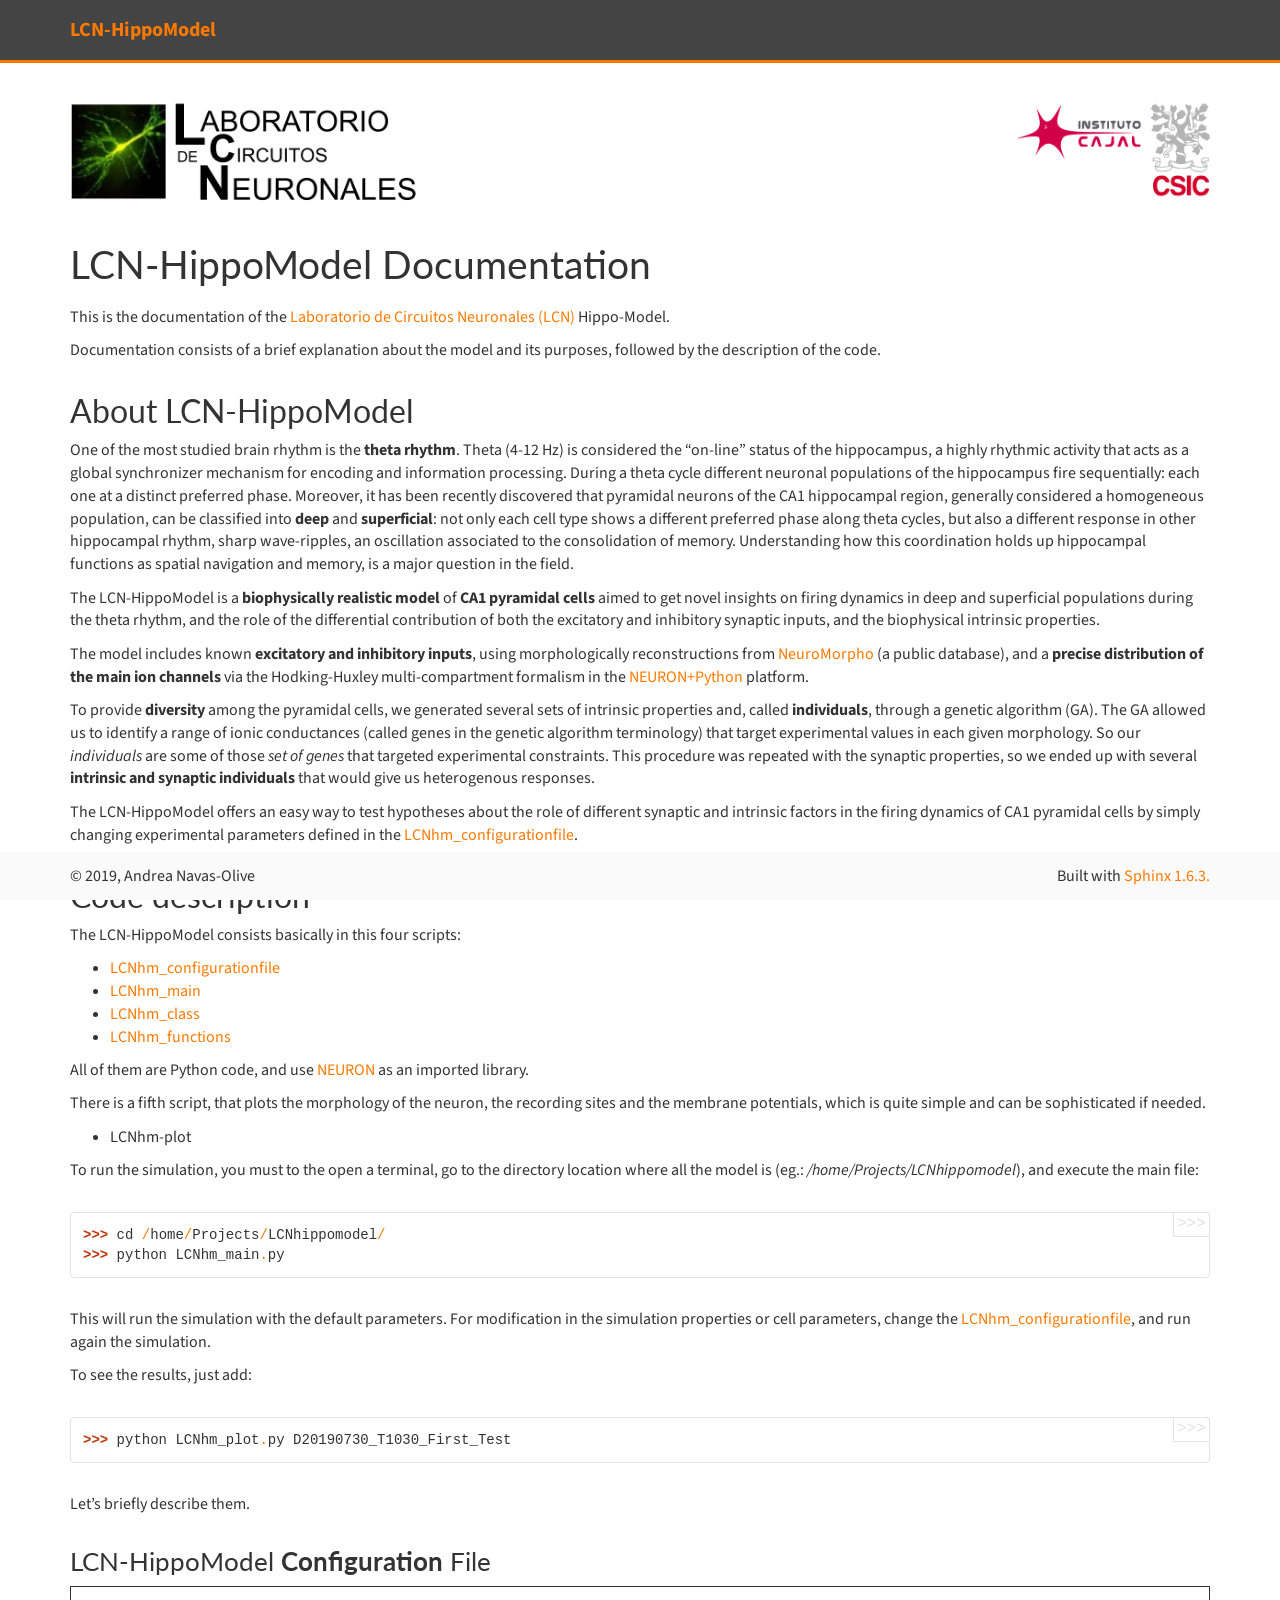
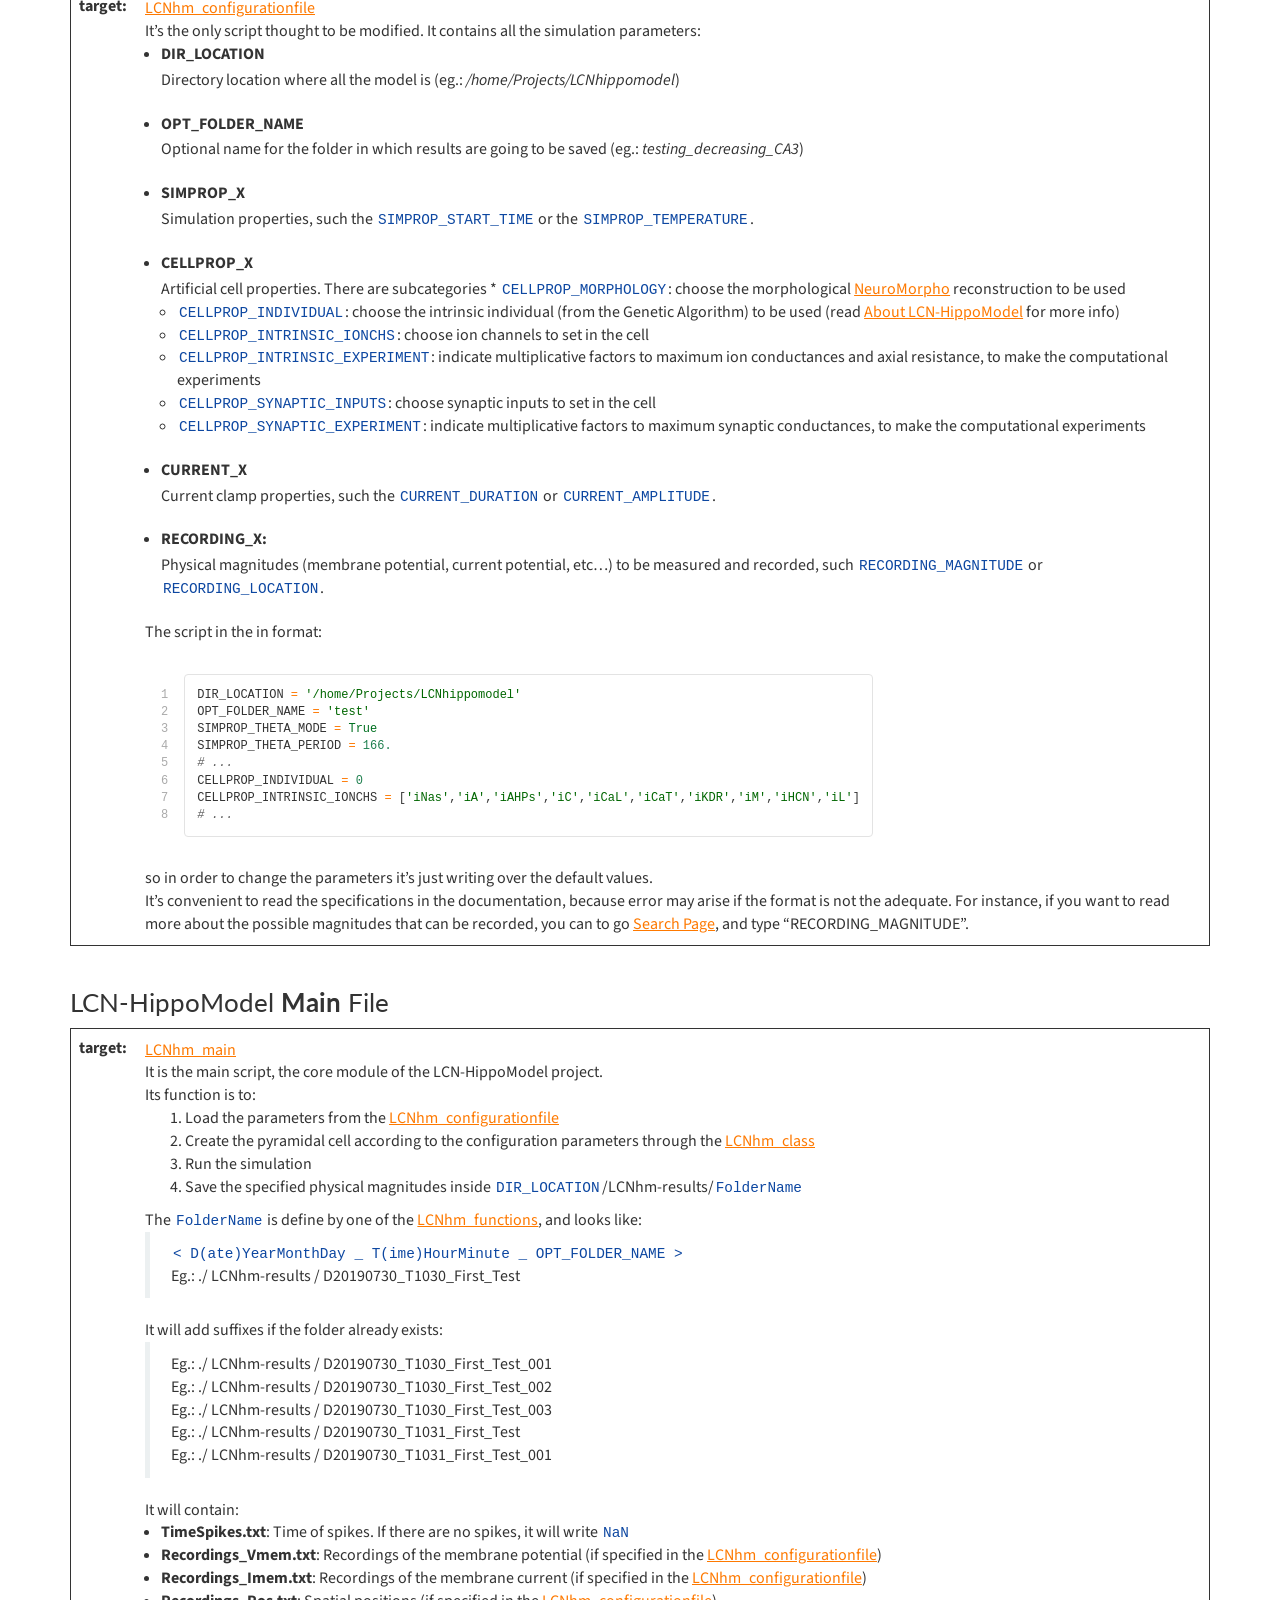
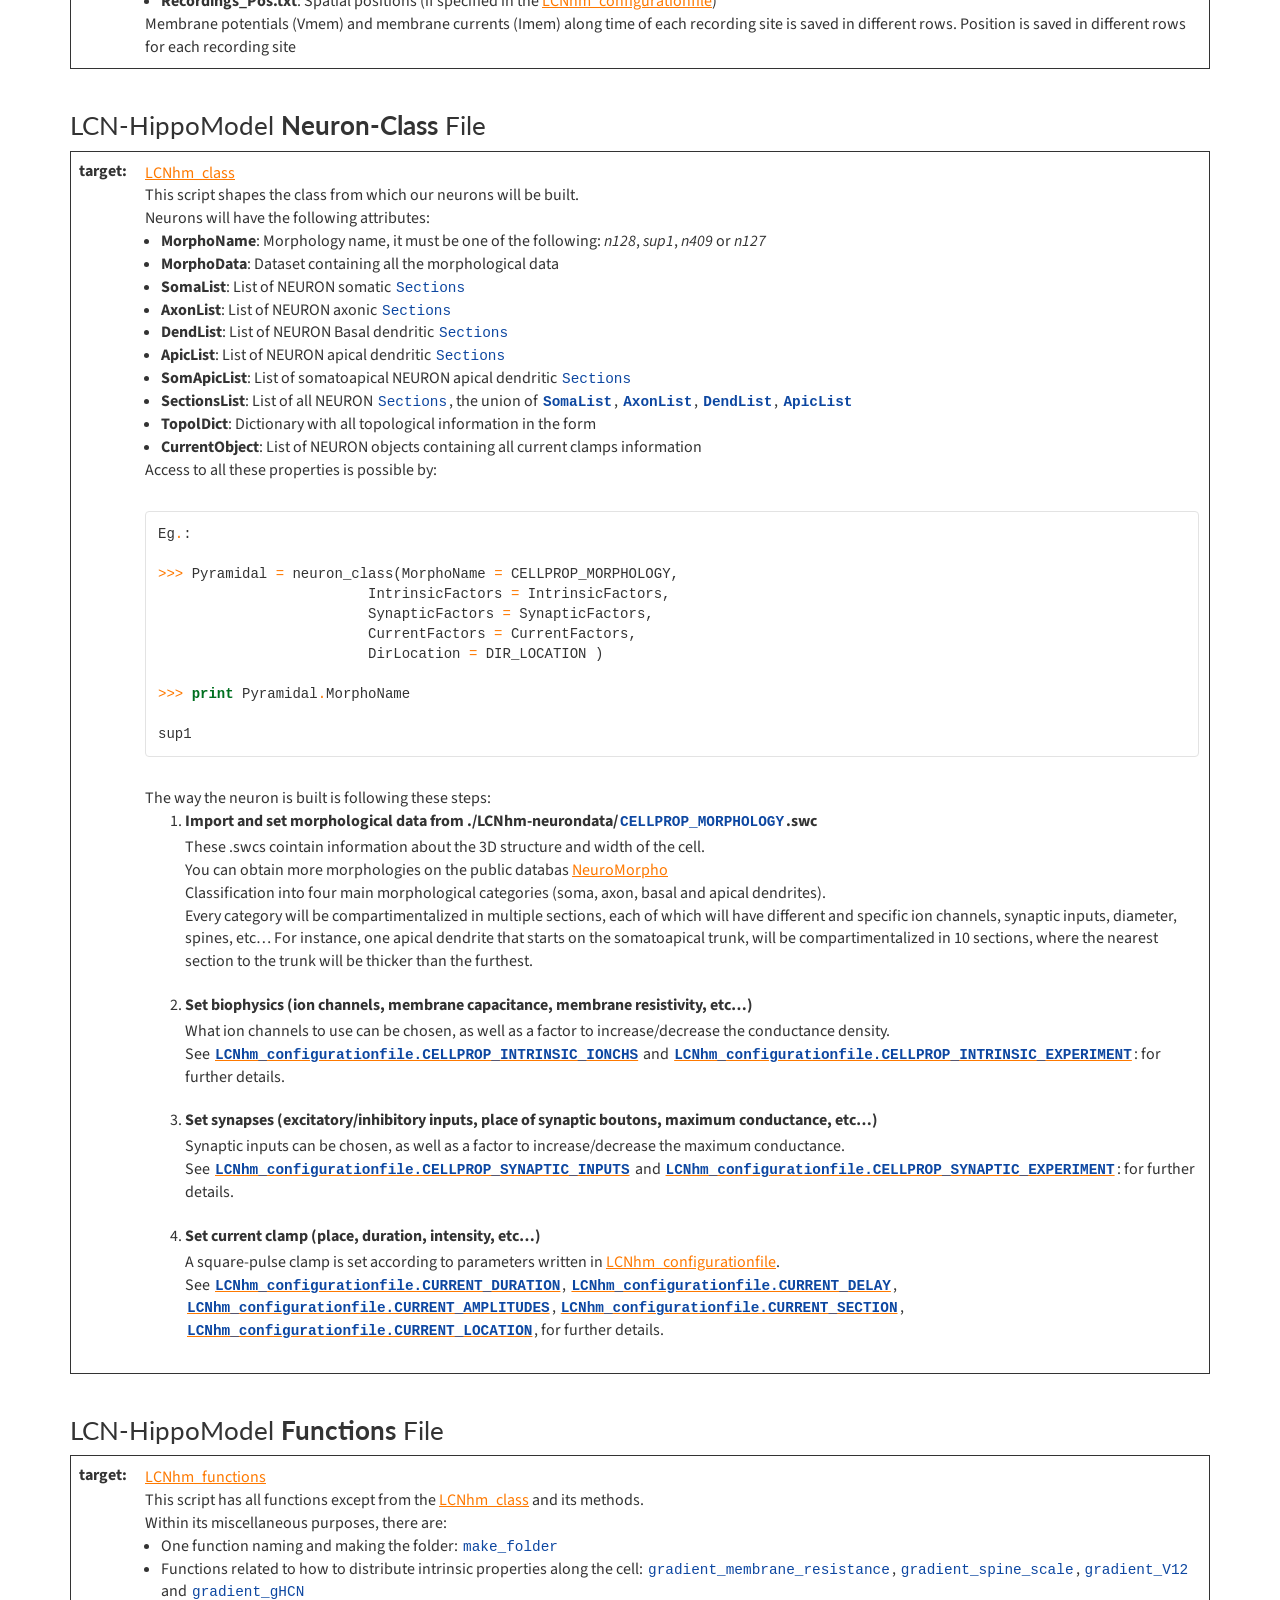
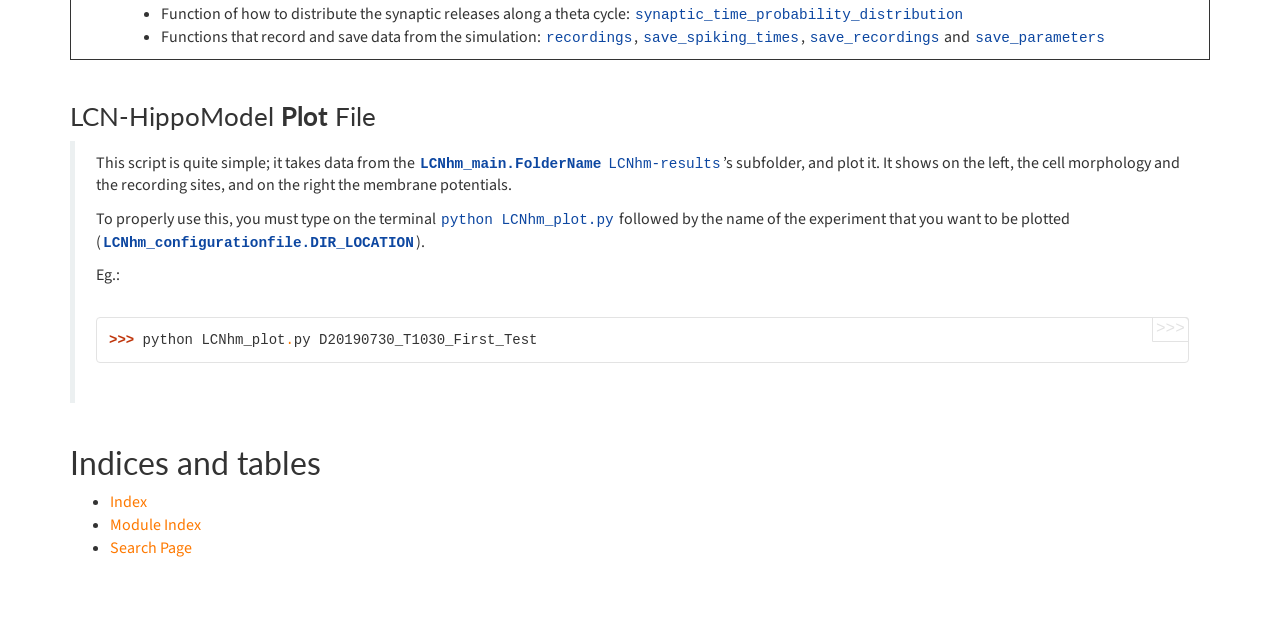
==== sphinx-docs/_build/html/index.html @ b8b7d8c1 "Loading project" ====
<!DOCTYPE html>

<html xmlns="http://www.w3.org/1999/xhtml">
  <head>
    <meta http-equiv="Content-Type" content="text/html; charset=utf-8" />
    <title>LCN-HippoModel Documentation &#8212; LCN-HippoModel 0 documentation</title>
    <link rel="stylesheet" href="_static/bootstrap-sphinx.css" type="text/css" />
    <link rel="stylesheet" href="_static/pygments.css" type="text/css" />
    <link rel="stylesheet" href="_static/sunpy_style.css" type="text/css" />

    <script type="text/javascript">
      var DOCUMENTATION_OPTIONS = {
        URL_ROOT:    './',
        VERSION:     '0',
        COLLAPSE_INDEX: false,
        FILE_SUFFIX: '.html',
        HAS_SOURCE:  true,
        SOURCELINK_SUFFIX: '.txt'
      };
    </script>
    <script type="text/javascript" src="_static/jquery.js"></script>
    <script type="text/javascript" src="_static/underscore.js"></script>
    <script type="text/javascript" src="_static/doctools.js"></script>
<script type="text/javascript" src="_static/copybutton.js"></script>
<script type="text/javascript" src="_static/version.js"></script>
    <link rel="index" title="Index" href="genindex.html" />
    <link rel="search" title="Search" href="search.html" />
    <link rel="next" title="LCNhm_configurationfile" href="index_LCNhm-configuration-file.html" />
<meta charset='utf-8'>
<meta http-equiv='X-UA-Compatible' content='IE=edge,chrome=1'>
<meta name='viewport' content='width=device-width, initial-scale=1.0, maximum-scale=1'>
<meta name="apple-mobile-web-app-capable" content="yes">
<script type="text/javascript" src="_static/js/jquery-1.11.0.min.js "></script>
<script type="text/javascript" src="_static/js/jquery-fix.js "></script>
<script type="text/javascript" src="_static/bootstrap-3.3.7/js/bootstrap.min.js "></script>
<script type="text/javascript" src="_static/bootstrap-sphinx.js "></script>

<!-- Facebook OpenGraph -->
<meta property="og:title" content="LCN-HippoModel Documentation | LCN-HippoModel 0 documentation" />
<meta property="og:type" content="website" />
<meta property="og:url" content="/index.html" />
<meta property="og:image" content="/_static/img/sunpy_icon.svg" />
<meta property="og:description" content="" />
<meta property="og:site_name" content="LCN-HippoModel 0 documentation" />

<meta name="robots" content="noindex, nofollow">

  </head>
  <body>

<div id="navbar"
  class="navbar navbar-default navbar-fixed-top">
  <div class="container">
    <div class="navbar-header">
      <!-- Brand and toggle get grouped for better mobile display -->
      <!-- .btn-navbar is used as the toggle for collapsed navbar content -->
      <button type="button" class="navbar-toggle" data-toggle="collapse" data-target=".nav-collapse">
        <span class="icon-bar"></span>
        <span class="icon-bar"></span>
        <span class="icon-bar"></span>
      </button>
      <a class="navbar-brand" href="https://sunpy.org/">
        LCN-HippoModel</a>
    </div>

    <div class="collapse navbar-collapse nav-collapse">
      <ul class="nav navbar-nav navbar-left">
        
        
        
      </ul>
    </div>
  </div>
</div>

<div class="container">
  <div class="row">
    <div class="body col-md-12 content" role="main">
      
  <a class="reference external image-reference" href="http://hippo-circuitlab.es/"><img alt="_images/logoLCN.png" src="_images/logoLCN.png" /></a>
<div class="section" id="lcn-hippomodel-documentation">
<h1>LCN-HippoModel Documentation<a class="headerlink" href="#lcn-hippomodel-documentation" title="Permalink to this headline">¶</a></h1>
<p>This is the documentation of the
<a class="reference external" href="http://hippo-circuitlab.es/">Laboratorio de Circuitos Neuronales (LCN)</a>
Hippo-Model.</p>
<p>Documentation consists of a brief explanation about the model and its
purposes, followed by the description of the code.</p>
<div class="section" id="about-lcn-hippomodel">
<span id="about-lcnhm"></span><h2>About LCN-HippoModel<a class="headerlink" href="#about-lcn-hippomodel" title="Permalink to this headline">¶</a></h2>
<p>One of the most studied brain rhythm is the <strong>theta rhythm</strong>. Theta (4-12 Hz) is considered
the “on-line” status of the hippocampus, a highly rhythmic activity that acts as a global
synchronizer mechanism for encoding and information processing. During a theta cycle different
neuronal populations of the hippocampus fire sequentially: each one at
a distinct preferred phase. Moreover, it has been recently discovered that pyramidal neurons of
the CA1 hippocampal region, generally considered a homogeneous population, can be classified
into <strong>deep</strong> and <strong>superficial</strong>: not only each cell type shows a different preferred phase along theta
cycles, but also a different response in other hippocampal rhythm, sharp wave-ripples, an oscillation
associated to the consolidation of memory. Understanding how this coordination holds up hippocampal
functions as spatial navigation and memory, is a major question in the field.</p>
<p>The LCN-HippoModel is a <strong>biophysically realistic model</strong> of <strong>CA1 pyramidal cells</strong> aimed to get novel insights on
firing dynamics in deep and superficial populations during the theta rhythm, and the role of the differential
contribution of both the excitatory and inhibitory synaptic inputs, and the biophysical intrinsic
properties.</p>
<p>The model includes known <strong>excitatory and inhibitory inputs</strong>, using morphologically reconstructions
from <a class="reference external" href="http://neuromorpho.org/">NeuroMorpho</a> (a public database), and a <strong>precise distribution
of the main ion channels</strong> via the Hodking-Huxley multi-compartment formalism in the
<a class="reference external" href="https://www.neuron.yale.edu/neuron/">NEURON+Python</a> platform.</p>
<p>To provide <strong>diversity</strong> among the pyramidal cells, we generated several sets of intrinsic properties and, called
<strong>individuals</strong>, through a genetic algorithm (GA). The GA allowed us to identify a
range of ionic conductances (called genes in the genetic algorithm terminology) that
target experimental values in each given morphology. So our <em>individuals</em> are some of those <em>set of genes</em> that
targeted experimental constraints. This procedure was repeated with the synaptic properties, so we ended up with
several <strong>intrinsic and synaptic individuals</strong> that would give us heterogenous responses.</p>
<p>The LCN-HippoModel offers an easy way to test hypotheses about the role of different synaptic and intrinsic
factors in the firing dynamics of CA1 pyramidal cells by simply changing experimental parameters defined in the
<a class="reference internal" href="index_LCNhm-configuration-file.html#lcnhm-configuration-file"><span class="std std-ref">LCNhm_configurationfile</span></a>.</p>
</div>
<div class="section" id="code-description">
<h2>Code description<a class="headerlink" href="#code-description" title="Permalink to this headline">¶</a></h2>
<p>The LCN-HippoModel consists basically in this four scripts:</p>
<div class="toctree-wrapper compound">
<ul>
<li class="toctree-l1"><a class="reference internal" href="index_LCNhm-configuration-file.html">LCNhm_configurationfile</a></li>
<li class="toctree-l1"><a class="reference internal" href="index_LCNhm-main.html">LCNhm_main</a></li>
<li class="toctree-l1"><a class="reference internal" href="index_LCNhm-class.html">LCNhm_class</a></li>
<li class="toctree-l1"><a class="reference internal" href="index_LCNhm-functions.html">LCNhm_functions</a></li>
</ul>
</div>
<p>All of them are Python code, and use <a class="reference external" href="https://www.neuron.yale.edu/neuron/">NEURON</a> as an imported library.</p>
<p>There is a fifth script, that plots the morphology of the neuron, the recording sites and the membrane potentials,
which is quite simple and can be sophisticated if needed.</p>
<ul class="simple">
<li>LCNhm-plot</li>
</ul>
<p>To run the simulation, you must to the open a terminal, go to the
directory location where all the model is (eg.: <em>/home/Projects/LCNhippomodel</em>),
and execute the main file:</p>
<div class="highlight-default"><div class="highlight"><pre><span></span><span class="gp">&gt;&gt;&gt; </span><span class="n">cd</span> <span class="o">/</span><span class="n">home</span><span class="o">/</span><span class="n">Projects</span><span class="o">/</span><span class="n">LCNhippomodel</span><span class="o">/</span>
<span class="gp">&gt;&gt;&gt; </span><span class="n">python</span> <span class="n">LCNhm_main</span><span class="o">.</span><span class="n">py</span>
</pre></div>
</div>
<p>This will run the simulation with the default parameters. For modification in the simulation properties
or cell parameters, change the <a class="reference internal" href="index_LCNhm-configuration-file.html#lcnhm-configuration-file"><span class="std std-ref">LCNhm_configurationfile</span></a>, and run again the simulation.</p>
<p>To see the results, just add:</p>
<div class="highlight-default"><div class="highlight"><pre><span></span><span class="gp">&gt;&gt;&gt; </span><span class="n">python</span> <span class="n">LCNhm_plot</span><span class="o">.</span><span class="n">py</span> <span class="n">D20190730_T1030_First_Test</span>
</pre></div>
</div>
<p>Let’s briefly describe them.</p>
<div class="section" id="lcn-hippomodel-configuration-file">
<h3>LCN-HippoModel <strong>Configuration</strong> File<a class="headerlink" href="#lcn-hippomodel-configuration-file" title="Permalink to this headline">¶</a></h3>
<table class="docutils field-list" frame="void" rules="none">
<col class="field-name" />
<col class="field-body" />
<tbody valign="top">
<tr class="field-odd field"><th class="field-name">target:</th><td class="field-body"><p class="first"><a class="reference internal" href="index_LCNhm-configuration-file.html#lcnhm-configuration-file"><span class="std std-ref">LCNhm_configurationfile</span></a></p>
<p>It’s the only script thought to be modified. It contains all the simulation parameters:</p>
<ul class="simple">
<li><dl class="first docutils">
<dt><strong>DIR_LOCATION</strong></dt>
<dd>Directory location where all the model is (eg.: <em>/home/Projects/LCNhippomodel</em>)</dd>
</dl>
</li>
<li><dl class="first docutils">
<dt><strong>OPT_FOLDER_NAME</strong></dt>
<dd>Optional name for the folder in which results are going to be saved (eg.: <em>testing_decreasing_CA3</em>)</dd>
</dl>
</li>
<li><dl class="first docutils">
<dt><strong>SIMPROP_X</strong></dt>
<dd>Simulation properties, such the <code class="docutils literal"><span class="pre">SIMPROP_START_TIME</span></code> or the <code class="docutils literal"><span class="pre">SIMPROP_TEMPERATURE</span></code>.</dd>
</dl>
</li>
<li><dl class="first docutils">
<dt><strong>CELLPROP_X</strong></dt>
<dd>Artificial cell properties. There are subcategories
* <code class="docutils literal"><span class="pre">CELLPROP_MORPHOLOGY</span></code>: choose the morphological <a class="reference external" href="http://neuromorpho.org/">NeuroMorpho</a> reconstruction to be used<ul class="last">
<li><code class="docutils literal"><span class="pre">CELLPROP_INDIVIDUAL</span></code>: choose the intrinsic individual (from the Genetic Algorithm) to be used (read <a class="reference internal" href="#about-lcnhm"><span class="std std-ref">About LCN-HippoModel</span></a> for more info)</li>
<li><code class="docutils literal"><span class="pre">CELLPROP_INTRINSIC_IONCHS</span></code>: choose ion channels to set in the cell</li>
<li><code class="docutils literal"><span class="pre">CELLPROP_INTRINSIC_EXPERIMENT</span></code>: indicate multiplicative factors to maximum ion conductances and axial resistance, to make the computational experiments</li>
<li><code class="docutils literal"><span class="pre">CELLPROP_SYNAPTIC_INPUTS</span></code>: choose synaptic inputs to set in the cell</li>
<li><code class="docutils literal"><span class="pre">CELLPROP_SYNAPTIC_EXPERIMENT</span></code>: indicate multiplicative factors to maximum synaptic conductances, to make the computational experiments</li>
</ul>
</dd>
</dl>
</li>
<li><dl class="first docutils">
<dt><strong>CURRENT_X</strong></dt>
<dd>Current clamp properties, such the <code class="docutils literal"><span class="pre">CURRENT_DURATION</span></code> or <code class="docutils literal"><span class="pre">CURRENT_AMPLITUDE</span></code>.</dd>
</dl>
</li>
<li><dl class="first docutils">
<dt><strong>RECORDING_X</strong>:</dt>
<dd>Physical magnitudes (membrane potential, current potential, etc…) to be measured and recorded, such <code class="docutils literal"><span class="pre">RECORDING_MAGNITUDE</span></code> or <code class="docutils literal"><span class="pre">RECORDING_LOCATION</span></code>.</dd>
</dl>
</li>
</ul>
<p>The script in the in format:</p>
<div class="highlight-python"><table class="highlighttable"><tr><td class="linenos"><div class="linenodiv"><pre>1
2
3
4
5
6
7
8</pre></div></td><td class="code"><div class="highlight"><pre><span></span><span class="n">DIR_LOCATION</span> <span class="o">=</span> <span class="s1">&#39;/home/Projects/LCNhippomodel&#39;</span>
<span class="n">OPT_FOLDER_NAME</span> <span class="o">=</span> <span class="s1">&#39;test&#39;</span>
<span class="n">SIMPROP_THETA_MODE</span> <span class="o">=</span> <span class="bp">True</span>
<span class="n">SIMPROP_THETA_PERIOD</span> <span class="o">=</span> <span class="mf">166.</span>
<span class="c1"># ...</span>
<span class="n">CELLPROP_INDIVIDUAL</span> <span class="o">=</span> <span class="mi">0</span>
<span class="n">CELLPROP_INTRINSIC_IONCHS</span> <span class="o">=</span> <span class="p">[</span><span class="s1">&#39;iNas&#39;</span><span class="p">,</span><span class="s1">&#39;iA&#39;</span><span class="p">,</span><span class="s1">&#39;iAHPs&#39;</span><span class="p">,</span><span class="s1">&#39;iC&#39;</span><span class="p">,</span><span class="s1">&#39;iCaL&#39;</span><span class="p">,</span><span class="s1">&#39;iCaT&#39;</span><span class="p">,</span><span class="s1">&#39;iKDR&#39;</span><span class="p">,</span><span class="s1">&#39;iM&#39;</span><span class="p">,</span><span class="s1">&#39;iHCN&#39;</span><span class="p">,</span><span class="s1">&#39;iL&#39;</span><span class="p">]</span>
<span class="c1"># ...</span>
</pre></div>
</td></tr></table></div>
<p>so in order to change the parameters it’s just writing over the default values.</p>
<p class="last">It’s convenient to read the specifications in the documentation, because error may arise if the format is not the adequate. For instance, if you want to read more about the possible magnitudes that can be recorded, you can to go <a class="reference internal" href="search.html"><span class="std std-ref">Search Page</span></a>, and type “RECORDING_MAGNITUDE”.</p>
</td>
</tr>
</tbody>
</table>
</div>
<div class="section" id="lcn-hippomodel-main-file">
<h3>LCN-HippoModel <strong>Main</strong> File<a class="headerlink" href="#lcn-hippomodel-main-file" title="Permalink to this headline">¶</a></h3>
<table class="docutils field-list" frame="void" rules="none">
<col class="field-name" />
<col class="field-body" />
<tbody valign="top">
<tr class="field-odd field"><th class="field-name">target:</th><td class="field-body"><p class="first"><a class="reference internal" href="index_LCNhm-main.html#lcnhm-main"><span class="std std-ref">LCNhm_main</span></a></p>
<p>It is the main script, the core module of the LCN-HippoModel project.</p>
<p>Its function is to:</p>
<ol class="arabic simple">
<li>Load the parameters from the <a class="reference internal" href="index_LCNhm-configuration-file.html#lcnhm-configuration-file"><span class="std std-ref">LCNhm_configurationfile</span></a></li>
<li>Create the pyramidal cell according to the configuration parameters through the <a class="reference internal" href="index_LCNhm-class.html#lcnhm-class"><span class="std std-ref">LCNhm_class</span></a></li>
<li>Run the simulation</li>
<li>Save the specified physical magnitudes inside <code class="docutils literal"><span class="pre">DIR_LOCATION</span></code>/LCNhm-results/<code class="docutils literal"><span class="pre">FolderName</span></code></li>
</ol>
<p>The <code class="docutils literal"><span class="pre">FolderName</span></code> is define by one of the <a class="reference internal" href="index_LCNhm-functions.html#lcnhm-functions"><span class="std std-ref">LCNhm_functions</span></a>, and looks like:</p>
<blockquote>
<div><p><code class="docutils literal"><span class="pre">&lt;</span> <span class="pre">D(ate)YearMonthDay</span> <span class="pre">_</span> <span class="pre">T(ime)HourMinute</span> <span class="pre">_</span> <span class="pre">OPT_FOLDER_NAME</span> <span class="pre">&gt;</span></code></p>
<p>Eg.: ./ LCNhm-results / D20190730_T1030_First_Test</p>
</div></blockquote>
<p>It will add suffixes if the folder already exists:</p>
<blockquote>
<div><p>Eg.: ./ LCNhm-results / D20190730_T1030_First_Test_001</p>
<p>Eg.: ./ LCNhm-results / D20190730_T1030_First_Test_002</p>
<p>Eg.: ./ LCNhm-results / D20190730_T1030_First_Test_003</p>
<p>Eg.: ./ LCNhm-results / D20190730_T1031_First_Test</p>
<p>Eg.: ./ LCNhm-results / D20190730_T1031_First_Test_001</p>
</div></blockquote>
<p>It will contain:</p>
<ul class="simple">
<li><strong>TimeSpikes.txt</strong>: Time of spikes. If there are no spikes, it will write <code class="docutils literal"><span class="pre">NaN</span></code></li>
<li><strong>Recordings_Vmem.txt</strong>: Recordings of the membrane potential (if specified in the <a class="reference internal" href="index_LCNhm-configuration-file.html#lcnhm-configuration-file"><span class="std std-ref">LCNhm_configurationfile</span></a>)</li>
<li><strong>Recordings_Imem.txt</strong>: Recordings of the membrane current (if specified in the <a class="reference internal" href="index_LCNhm-configuration-file.html#lcnhm-configuration-file"><span class="std std-ref">LCNhm_configurationfile</span></a>)</li>
<li><strong>Recordings_Pos.txt</strong>: Spatial positions (if specified in the <a class="reference internal" href="index_LCNhm-configuration-file.html#lcnhm-configuration-file"><span class="std std-ref">LCNhm_configurationfile</span></a>)</li>
</ul>
<p class="last">Membrane potentials (Vmem) and membrane currents (Imem) along time of each recording site
is saved in different rows. Position is saved in different rows for each recording site</p>
</td>
</tr>
</tbody>
</table>
</div>
<div class="section" id="lcn-hippomodel-neuron-class-file">
<h3>LCN-HippoModel <strong>Neuron-Class</strong> File<a class="headerlink" href="#lcn-hippomodel-neuron-class-file" title="Permalink to this headline">¶</a></h3>
<table class="docutils field-list" frame="void" rules="none">
<col class="field-name" />
<col class="field-body" />
<tbody valign="top">
<tr class="field-odd field"><th class="field-name">target:</th><td class="field-body"><p class="first"><a class="reference internal" href="index_LCNhm-class.html#lcnhm-class"><span class="std std-ref">LCNhm_class</span></a></p>
<p>This script shapes the class from which our neurons will be built.</p>
<p>Neurons will have the following attributes:</p>
<ul class="simple">
<li><strong>MorphoName</strong>: Morphology name, it must be one of the following: <cite>n128</cite>, <cite>sup1</cite>, <cite>n409</cite> or <cite>n127</cite></li>
<li><strong>MorphoData</strong>: Dataset containing all the morphological data</li>
<li><strong>SomaList</strong>: List of NEURON somatic <code class="docutils literal"><span class="pre">Sections</span></code></li>
<li><strong>AxonList</strong>: List of NEURON axonic <code class="docutils literal"><span class="pre">Sections</span></code></li>
<li><strong>DendList</strong>: List of NEURON Basal dendritic <code class="docutils literal"><span class="pre">Sections</span></code></li>
<li><strong>ApicList</strong>: List of NEURON apical dendritic <code class="docutils literal"><span class="pre">Sections</span></code></li>
<li><strong>SomApicList</strong>: List of somatoapical NEURON apical dendritic <code class="docutils literal"><span class="pre">Sections</span></code></li>
<li><strong>SectionsList</strong>: List of all NEURON <code class="docutils literal"><span class="pre">Sections</span></code>, the union of <code class="xref py py-attr docutils literal"><span class="pre">SomaList</span></code>, <code class="xref py py-attr docutils literal"><span class="pre">AxonList</span></code>, <code class="xref py py-attr docutils literal"><span class="pre">DendList</span></code>, <code class="xref py py-attr docutils literal"><span class="pre">ApicList</span></code></li>
<li><strong>TopolDict</strong>: Dictionary with all topological information in the form</li>
<li><strong>CurrentObject</strong>: List of NEURON objects containing all current clamps information</li>
</ul>
<p>Access to all these properties is possible by:</p>
<div class="highlight-python"><div class="highlight"><pre><span></span><span class="n">Eg</span><span class="o">.</span><span class="p">:</span>

<span class="o">&gt;&gt;&gt;</span> <span class="n">Pyramidal</span> <span class="o">=</span> <span class="n">neuron_class</span><span class="p">(</span><span class="n">MorphoName</span> <span class="o">=</span> <span class="n">CELLPROP_MORPHOLOGY</span><span class="p">,</span>
                         <span class="n">IntrinsicFactors</span> <span class="o">=</span> <span class="n">IntrinsicFactors</span><span class="p">,</span>
                         <span class="n">SynapticFactors</span> <span class="o">=</span> <span class="n">SynapticFactors</span><span class="p">,</span>
                         <span class="n">CurrentFactors</span> <span class="o">=</span> <span class="n">CurrentFactors</span><span class="p">,</span>
                         <span class="n">DirLocation</span> <span class="o">=</span> <span class="n">DIR_LOCATION</span> <span class="p">)</span>

<span class="o">&gt;&gt;&gt;</span> <span class="k">print</span> <span class="n">Pyramidal</span><span class="o">.</span><span class="n">MorphoName</span>

<span class="n">sup1</span>
</pre></div>
</div>
<p>The way the neuron is built is following these steps:</p>
<ol class="last arabic">
<li><dl class="first docutils">
<dt><strong>Import and set morphological data</strong> from ./LCNhm-neurondata/<code class="docutils literal"><span class="pre">CELLPROP_MORPHOLOGY</span></code>.swc</dt>
<dd><p class="first">These .swcs cointain information about the 3D structure and width of the cell.</p>
<p>You can obtain more morphologies on the public databas <a class="reference external" href="http://neuromorpho.org/">NeuroMorpho</a></p>
<p>Classification into four main morphological categories (soma, axon, basal and apical dendrites).</p>
<p class="last">Every category will be compartimentalized in multiple sections, each of which will have different and specific
ion channels, synaptic inputs, diameter, spines, etc… For instance, one apical dendrite that starts on the somatoapical trunk,
will be compartimentalized in 10 sections, where the nearest section to the trunk will be thicker than the furthest.</p>
</dd>
</dl>
</li>
<li><dl class="first docutils">
<dt><strong>Set biophysics</strong> (ion channels, membrane capacitance, membrane resistivity, etc…)</dt>
<dd><p class="first">What ion channels to use can be chosen, as well as a factor to increase/decrease the conductance density.</p>
<p class="last">See <a class="reference internal" href="index_LCNhm-configuration-file.html#LCNhm_configurationfile.CELLPROP_INTRINSIC_IONCHS" title="LCNhm_configurationfile.CELLPROP_INTRINSIC_IONCHS"><code class="xref py py-data docutils literal"><span class="pre">LCNhm_configurationfile.CELLPROP_INTRINSIC_IONCHS</span></code></a> and <a class="reference internal" href="index_LCNhm-configuration-file.html#LCNhm_configurationfile.CELLPROP_INTRINSIC_EXPERIMENT" title="LCNhm_configurationfile.CELLPROP_INTRINSIC_EXPERIMENT"><code class="xref py py-data docutils literal"><span class="pre">LCNhm_configurationfile.CELLPROP_INTRINSIC_EXPERIMENT</span></code></a>:
for further details.</p>
</dd>
</dl>
</li>
<li><dl class="first docutils">
<dt><strong>Set synapses</strong> (excitatory/inhibitory inputs, place of synaptic boutons, maximum conductance, etc…)</dt>
<dd><p class="first">Synaptic inputs can be chosen, as well as a factor to increase/decrease the maximum conductance.</p>
<p class="last">See <a class="reference internal" href="index_LCNhm-configuration-file.html#LCNhm_configurationfile.CELLPROP_SYNAPTIC_INPUTS" title="LCNhm_configurationfile.CELLPROP_SYNAPTIC_INPUTS"><code class="xref py py-data docutils literal"><span class="pre">LCNhm_configurationfile.CELLPROP_SYNAPTIC_INPUTS</span></code></a> and <a class="reference internal" href="index_LCNhm-configuration-file.html#LCNhm_configurationfile.CELLPROP_SYNAPTIC_EXPERIMENT" title="LCNhm_configurationfile.CELLPROP_SYNAPTIC_EXPERIMENT"><code class="xref py py-data docutils literal"><span class="pre">LCNhm_configurationfile.CELLPROP_SYNAPTIC_EXPERIMENT</span></code></a>:
for further details.</p>
</dd>
</dl>
</li>
<li><dl class="first docutils">
<dt><strong>Set current clamp</strong> (place, duration, intensity, etc…)</dt>
<dd><p class="first">A square-pulse clamp is set according to parameters written in <a class="reference internal" href="index_LCNhm-configuration-file.html#lcnhm-configuration-file"><span class="std std-ref">LCNhm_configurationfile</span></a>.</p>
<p class="last">See <a class="reference internal" href="index_LCNhm-configuration-file.html#LCNhm_configurationfile.CURRENT_DURATION" title="LCNhm_configurationfile.CURRENT_DURATION"><code class="xref py py-data docutils literal"><span class="pre">LCNhm_configurationfile.CURRENT_DURATION</span></code></a>, <a class="reference internal" href="index_LCNhm-configuration-file.html#LCNhm_configurationfile.CURRENT_DELAY" title="LCNhm_configurationfile.CURRENT_DELAY"><code class="xref py py-data docutils literal"><span class="pre">LCNhm_configurationfile.CURRENT_DELAY</span></code></a>, <a class="reference internal" href="index_LCNhm-configuration-file.html#LCNhm_configurationfile.CURRENT_AMPLITUDES" title="LCNhm_configurationfile.CURRENT_AMPLITUDES"><code class="xref py py-data docutils literal"><span class="pre">LCNhm_configurationfile.CURRENT_AMPLITUDES</span></code></a>, <a class="reference internal" href="index_LCNhm-configuration-file.html#LCNhm_configurationfile.CURRENT_SECTION" title="LCNhm_configurationfile.CURRENT_SECTION"><code class="xref py py-data docutils literal"><span class="pre">LCNhm_configurationfile.CURRENT_SECTION</span></code></a>, <a class="reference internal" href="index_LCNhm-configuration-file.html#LCNhm_configurationfile.CURRENT_LOCATION" title="LCNhm_configurationfile.CURRENT_LOCATION"><code class="xref py py-data docutils literal"><span class="pre">LCNhm_configurationfile.CURRENT_LOCATION</span></code></a>, for further details.</p>
</dd>
</dl>
</li>
</ol>
</td>
</tr>
</tbody>
</table>
</div>
<div class="section" id="lcn-hippomodel-functions-file">
<h3>LCN-HippoModel <strong>Functions</strong> File<a class="headerlink" href="#lcn-hippomodel-functions-file" title="Permalink to this headline">¶</a></h3>
<table class="docutils field-list" frame="void" rules="none">
<col class="field-name" />
<col class="field-body" />
<tbody valign="top">
<tr class="field-odd field"><th class="field-name">target:</th><td class="field-body"><p class="first"><a class="reference internal" href="index_LCNhm-functions.html#lcnhm-functions"><span class="std std-ref">LCNhm_functions</span></a></p>
<p>This script has all functions except from the <a class="reference internal" href="index_LCNhm-class.html#lcnhm-class"><span class="std std-ref">LCNhm_class</span></a> and its methods.</p>
<p>Within its miscellaneous purposes, there are:</p>
<ul class="last simple">
<li>One function naming and making the folder: <code class="docutils literal"><span class="pre">make_folder</span></code></li>
<li>Functions related to how to distribute intrinsic properties along the cell: <code class="docutils literal"><span class="pre">gradient_membrane_resistance</span></code>, <code class="docutils literal"><span class="pre">gradient_spine_scale</span></code>, <code class="docutils literal"><span class="pre">gradient_V12</span></code> and <code class="docutils literal"><span class="pre">gradient_gHCN</span></code></li>
<li>Function of how to distribute the synaptic releases along a theta cycle: <code class="docutils literal"><span class="pre">synaptic_time_probability_distribution</span></code></li>
<li>Functions that record and save data from the simulation: <code class="docutils literal"><span class="pre">recordings</span></code>, <code class="docutils literal"><span class="pre">save_spiking_times</span></code>, <code class="docutils literal"><span class="pre">save_recordings</span></code> and  <code class="docutils literal"><span class="pre">save_parameters</span></code></li>
</ul>
</td>
</tr>
</tbody>
</table>
</div>
<div class="section" id="lcn-hippomodel-plot-file">
<h3>LCN-HippoModel <strong>Plot</strong> File<a class="headerlink" href="#lcn-hippomodel-plot-file" title="Permalink to this headline">¶</a></h3>
<blockquote>
<div><p>This script is quite simple; it takes data from the <a class="reference internal" href="index_LCNhm-main.html#LCNhm_main.FolderName" title="LCNhm_main.FolderName"><code class="xref py py-data docutils literal"><span class="pre">LCNhm_main.FolderName</span></code></a> <code class="docutils literal"><span class="pre">LCNhm-results</span></code>’s subfolder,
and plot it. It shows on the left, the cell morphology and the recording sites, and on the right the membrane
potentials.</p>
<p>To properly use this, you must type on the terminal <code class="docutils literal"><span class="pre">python</span> <span class="pre">LCNhm_plot.py</span></code> followed by the name of the experiment that
you want to be plotted (<a class="reference internal" href="index_LCNhm-configuration-file.html#LCNhm_configurationfile.DIR_LOCATION" title="LCNhm_configurationfile.DIR_LOCATION"><code class="xref py py-data docutils literal"><span class="pre">LCNhm_configurationfile.DIR_LOCATION</span></code></a>).</p>
<p>Eg.:</p>
<div class="highlight-default"><div class="highlight"><pre><span></span><span class="gp">&gt;&gt;&gt; </span><span class="n">python</span> <span class="n">LCNhm_plot</span><span class="o">.</span><span class="n">py</span> <span class="n">D20190730_T1030_First_Test</span>
</pre></div>
</div>
</div></blockquote>
</div>
</div>
<div class="section" id="indices-and-tables">
<h2>Indices and tables<a class="headerlink" href="#indices-and-tables" title="Permalink to this headline">¶</a></h2>
<ul class="simple">
<li><a class="reference internal" href="genindex.html"><span class="std std-ref">Index</span></a></li>
<li><a class="reference internal" href="py-modindex.html"><span class="std std-ref">Module Index</span></a></li>
<li><a class="reference internal" href="search.html"><span class="std std-ref">Search Page</span></a></li>
</ul>
</div>
</div>


    </div>
      
  </div>
</div>
  <footer class="footer">
      <div class="container">
          <div class="left-footer">
              <p>
                  &copy; 2019, Andrea Navas-Olive 
                  
              </p>
          </div>
          <div class="right-footer">
              Built with <a href="http://sphinx-doc.org/">Sphinx
                  1.6.3.</a>
          </div>
          <div class="center-footer ">
              
          </div>
      </div>
  </footer>
  </body>
</html>
---- sphinx-docs/_build/html/_static/pygments.css ----
.highlight .hll { background-color: #ffffcc }
.highlight  { background: #eeffcc; }
.highlight .c { color: #408090; font-style: italic } /* Comment */
.highlight .err { border: 1px solid #FF0000 } /* Error */
.highlight .k { color: #007020; font-weight: bold } /* Keyword */
.highlight .o { color: #666666 } /* Operator */
.highlight .ch { color: #408090; font-style: italic } /* Comment.Hashbang */
.highlight .cm { color: #408090; font-style: italic } /* Comment.Multiline */
.highlight .cp { color: #007020 } /* Comment.Preproc */
.highlight .cpf { color: #408090; font-style: italic } /* Comment.PreprocFile */
.highlight .c1 { color: #408090; font-style: italic } /* Comment.Single */
.highlight .cs { color: #408090; background-color: #fff0f0 } /* Comment.Special */
.highlight .gd { color: #A00000 } /* Generic.Deleted */
.highlight .ge { font-style: italic } /* Generic.Emph */
.highlight .gr { color: #FF0000 } /* Generic.Error */
.highlight .gh { color: #000080; font-weight: bold } /* Generic.Heading */
.highlight .gi { color: #00A000 } /* Generic.Inserted */
.highlight .go { color: #333333 } /* Generic.Output */
.highlight .gp { color: #c65d09; font-weight: bold } /* Generic.Prompt */
.highlight .gs { font-weight: bold } /* Generic.Strong */
.highlight .gu { color: #800080; font-weight: bold } /* Generic.Subheading */
.highlight .gt { color: #0044DD } /* Generic.Traceback */
.highlight .kc { color: #007020; font-weight: bold } /* Keyword.Constant */
.highlight .kd { color: #007020; font-weight: bold } /* Keyword.Declaration */
.highlight .kn { color: #007020; font-weight: bold } /* Keyword.Namespace */
.highlight .kp { color: #007020 } /* Keyword.Pseudo */
.highlight .kr { color: #007020; font-weight: bold } /* Keyword.Reserved */
.highlight .kt { color: #902000 } /* Keyword.Type */
.highlight .m { color: #208050 } /* Literal.Number */
.highlight .s { color: #4070a0 } /* Literal.String */
.highlight .na { color: #4070a0 } /* Name.Attribute */
.highlight .nb { color: #007020 } /* Name.Builtin */
.highlight .nc { color: #0e84b5; font-weight: bold } /* Name.Class */
.highlight .no { color: #60add5 } /* Name.Constant */
.highlight .nd { color: #555555; font-weight: bold } /* Name.Decorator */
.highlight .ni { color: #d55537; font-weight: bold } /* Name.Entity */
.highlight .ne { color: #007020 } /* Name.Exception */
.highlight .nf { color: #06287e } /* Name.Function */
.highlight .nl { color: #002070; font-weight: bold } /* Name.Label */
.highlight .nn { color: #0e84b5; font-weight: bold } /* Name.Namespace */
.highlight .nt { color: #062873; font-weight: bold } /* Name.Tag */
.highlight .nv { color: #bb60d5 } /* Name.Variable */
.highlight .ow { color: #007020; font-weight: bold } /* Operator.Word */
.highlight .w { color: #bbbbbb } /* Text.Whitespace */
.highlight .mb { color: #208050 } /* Literal.Number.Bin */
.highlight .mf { color: #208050 } /* Literal.Number.Float */
.highlight .mh { color: #208050 } /* Literal.Number.Hex */
.highlight .mi { color: #208050 } /* Literal.Number.Integer */
.highlight .mo { color: #208050 } /* Literal.Number.Oct */
.highlight .sa { color: #4070a0 } /* Literal.String.Affix */
.highlight .sb { color: #4070a0 } /* Literal.String.Backtick */
.highlight .sc { color: #4070a0 } /* Literal.String.Char */
.highlight .dl { color: #4070a0 } /* Literal.String.Delimiter */
.highlight .sd { color: #4070a0; font-style: italic } /* Literal.String.Doc */
.highlight .s2 { color: #4070a0 } /* Literal.String.Double */
.highlight .se { color: #4070a0; font-weight: bold } /* Literal.String.Escape */
.highlight .sh { color: #4070a0 } /* Literal.String.Heredoc */
.highlight .si { color: #70a0d0; font-style: italic } /* Literal.String.Interpol */
.highlight .sx { color: #c65d09 } /* Literal.String.Other */
.highlight .sr { color: #235388 } /* Literal.String.Regex */
.highlight .s1 { color: #4070a0 } /* Literal.String.Single */
.highlight .ss { color: #517918 } /* Literal.String.Symbol */
.highlight .bp { color: #007020 } /* Name.Builtin.Pseudo */
.highlight .fm { color: #06287e } /* Name.Function.Magic */
.highlight .vc { color: #bb60d5 } /* Name.Variable.Class */
.highlight .vg { color: #bb60d5 } /* Name.Variable.Global */
.highlight .vi { color: #bb60d5 } /* Name.Variable.Instance */
.highlight .vm { color: #bb60d5 } /* Name.Variable.Magic */
.highlight .il { color: #208050 } /* Literal.Number.Integer.Long */
---- sphinx-docs/_build/html/_static/sunpy_style.css ----
@import url('https://fonts.googleapis.com/css?family=Source+Sans+Pro:400,600,700,900');

/* Main SunPy Styling */
body {
  background-color: white;
  color: #333;
  font-family: 'Source Sans Pro', sans-serif;
  font-size: 16px;
  overflow-x: hidden;
}

h1 {
  margin-top: 20px;
  margin-bottom: 20px;
}

h4 {
  font-weight: 300;
  font-size: 21px;
}

a {
  color: #fe7900;
}

a.fn-backref {
  font-size: 1.5em;
}

a:hover {
  color: #dd2c00;
}

p.content {
  line-height: 24px;
}

p.content.last {
  margin-bottom: 100px;
}

p.content.noheader {
  padding-top: 15px;
}

.sunpy-logo {
  width: 70%;
  margin-top: 5%;
}

.logo-container {
  margin-top: 10%;
}

.content {
  margin-bottom: 3em;
}

/* Navbar */

.navbar {
  background-color: #444;
}

.navbar-brand.color2 {
  color: white;
}

.navbar-default .navbar-brand:focus,
.navbar-default .navbar-brand:hover {
  color: #fe7900;
}

.navbar-default .navbar-brand {
  color: #fe7900;
  font-size: 20px;
  font-weight: bold;
  margin-right: 10px;
}

.navbar-default .navbar-nav>li>a:hover,
.navbar-default .navbar-nav>li>a:focus,
.navbar-default .navbar-nav>li>a:active {
  color: #fe7900;
}

div#navbar {
  border-bottom: 3px;
  border-bottom-color: #fe7900;
  border-bottom-style: solid;
}

.dropdown-menu {
  top: 105%;
  min-width: 190px;
}

.dropdown-menu>li>a {
  font-size: 16px;
  padding: 10px 20px;
  color: #333;
}

.dropdown-menu>li>a:hover {
  background-color: #fe7900;
}

.caret {
  margin-left: 5px;
}

/* End Navbar */

.center {
  text-align: center;
}

.icon-text {
  color: #fe7900;
  font-size: 120px;
  font-weight: bold;
}

.icon-text.color2 {
  color: #444;
}

.lead {
  max-width: 550px;
  margin: 0 auto;
}

.btn {
  font-size: 16px;
  font-weight: bolder;
  margin-bottom: 40px;
}

.btn.btn-default.btn1 {
  background-color: #fe7900;
  border-color: #fe7900;
  text-transform: uppercase;
  margin-top: 20px;
  padding: 10px 21px;
}

a.btn.btn-default.btn1:hover {
  color: #fe7900;
  background-color: white;
}

.btn.btn-default.btn2 {
  background-color: #444;
  border-color: #444;
  text-transform: uppercase;
  margin-top: 20px;
  padding: 10px 21px;
}

a.btn.btn-default.btn2:hover {
  color: #444;
  background-color: white;
}

/* Whatsnew */

.border {
  border: 1px #e5e5e5 solid;
  border-left-style: none;
  border-right-style: none;
  margin-top: 50px;
  margin-bottom: 50px;
}

.whatsnew {
  padding-top: 15px;
  font-size: 30px;
  text-align: center;
}

p.whatsnew {
  margin: 0;
}

.whatsnew a {
  color: #fe7900;
  font-weight: bold;
  text-decoration: none;
}

.whatsnew a:hover {
  color: #333;
}

/* Sidebar */

.bs-sidenav {
  background-color: #444;
  text-shadow: none;
  overflow-x: hidden;
  overflow-y: auto;
  position: fixed;
  width: 300px;
  max-height: 80%;
  border-left: 3px solid #fe7900;
  padding-top: 0px;
}

.bs-sidenav form {
  padding-left: 10px;
  padding-right: 10px;
}

.bs-sidenav h2 {
  color: #fe7900;
  padding-left: 10px;
}

.bs-sidenav h3 {
  padding-left: 20px;
}

.bs-sidenav .nav>li {
  color: #fe7900;
}

.bs-sidenav .nav>li>span {
  padding-left: 10px;
}

.bs-sidenav .nav>li>a {
  color: white;
  padding-left: 20px;
  padding-top: 8px;
}

.bs-sidenav .nav>li>a:hover,
.bs-sidenav .nav>li>a:focus {
  background-color: rgba(230, 124, 25, 1);
}

.bs-sidenav .nav>li>a.current {
  color: white;
  background-color: rgba(230, 124, 25, 1);
}

.bs-sidenav .nav .nav>li>a {
  color: #444;
  background-color: #e3e3e3;
  padding-top: 5px;
  padding-bottom: 5px;
  border-left: none;
  font-size: 100%;
}

.bs-sidenav .nav .nav>li>a.current {
  background-color: rgba(230, 124, 25, 1);
  color: white;
}

.bs-sidenav .nav .nav>li>a:hover {
  background-color: #bdbdbd;
}

.bs-sidenav .nav .nav .nav>li>a {
  padding-left: 45px;
}

.bs-sidenav .nav .nav .nav .nav>li>a {
  background-color: #bdbdbd;
  padding-left: 60px;
}

.bs-sidenav .nav .nav .nav .nav>li>a:hover {
  color: #444;
}

.bs-sidenav ul>li#comments {
  padding-left: 0;
}

.bs-sidenav ul>li#comments>a {
  color: #fe7900;
}

.bs-sidenav ul>li#comments>a:hover {
  color: #444;
}

.bs-sidenav form,
.bs-sidenav #sourcelink {
  text-align: center;
}

div.sidenologo {
  padding-top: 10px;
}

div.sidelogo {
  width: 50%;
  margin-left: auto;
  margin-right: auto;
  padding-top: 10px;
  padding-bottom: 10px;
}

img.sidenav {
  display: block;
  margin-left: auto;
  margin-right: auto;
}

.form-control {
  height: 32px;
  color: #444;
  border-radius: 50px;
  padding: 10px 50px;
}

.form-control,
input {
  border-width: 1px;
  padding-left: 20px;
}

.navbar-form {
  margin-left: 0;
  margin-right: 0;
  box-shadow: inset 0 1px 0 rgba(255, 255, 255, 0), 0 1px 0 rgba(255, 255, 255, 0);
}

.navbar-collapse {
  box-shadow: inset 0 1px 0 rgba(255, 255, 255, 0), 0 1px 0 rgba(255, 255, 255, 0);
}

.doc-title {
  color: #fe7900;
  text-align: center;
  font-weight: bold;
}

/* End Sidebar */

.divider {
  border-bottom: 1px solid #eee;
}

.livechat {
  border: 0;
  width: 100%;
  height: 450px;
  padding-top: 50px;
}

/* Docs specific styling */

pre {
  padding: 12px;
  margin: 30px 0;
  background-color: white;
  border: 1px solid #e3e3e3;
  color: inherit;
}

/* Warning */

div.admonition {
  margin-top: 20px;
  margin-bottom: 20px;
  padding: 10px;
}

.warning {
  background-color: #fff3e0;
  border: 1px solid #fe7900;
}

.alert-warning {
  background-color: #fff3e0;
  border: 1px solid #fe7900;
}

p.admonition-title {
  color: #333;
}

.alert>p+p {
  color: #333;
}

/* Code */

code.xref,
a code {
  background-color: transparent;
}

code {
  color: #0d47a1;
  padding: 2px;
  background-color: transparent;
}

code.descname {
  font-size: 16px;
}

/* Highlight */

.highlight .o {
  color: #fe7900;
}

.highlight .nb,
.highlight .kn {
  color: #0d47a1;
}

.highlight .gp {
  color: #bf360c;
}

.highlight .c1 {
  color: #616161;
}

.highlight .s1,
.highlight .s2,
.highlight .si,
.highlight .sd {
  color: #060;
}

dt:target,
.highlighted {
  background-color: #eee;
}

/* Info */

.alert-info {
  border: 1px solid #0d47a1;
  background-color: #e3f2fd;
  color: #333;
}

/* Button */

blockquote {
  font-size: 16px;
}

.table,
.table>tbody>tr>td {
  border: 1px solid #333;
  padding: 10px;
}

.label {
  display: table-cell;
}

div.figure p.caption span.caption-text {
  text-align: center;
}


.rst-versions.rst-badge {
  bottom: 50px;
}

/* End Docs specific styling */

.footer {
  background-color: #fafafa;
  bottom: 0;
  height: 3em;
  position: fixed;
  width: 100%;
  border-top: none;
  padding-top: 13px;
  font-size: 16px;
  text-align: center;
}

.center-footer {
  float: none;
  margin: 0 auto;
  width: 30%;
}

.left-footer {
  float: left;
}

.right-footer {
  float: right;
}

.center-footer a {
  display: inline-block;
  padding: 0 10px;
}

@media only screen and (max-width: 510px) {

  .sunpy-logo {
    width: 75%;
  }

  .navbar-nav {
    margin: -1px -15px;
  }

  .bs-sidenav {
    position: relative;
    width: 100%;
  }

  h1 {
    font-size: 40px;
    margin-top: 70px;
  }

  h2 {
    font-size: 30px;
  }

  h3 {
    font-size: 25px;
  }

  .bs-sidenav .nav>li>a {
    font-size: 20px;
  }

  footer {
    display: none;
  }
}

@media only screen and (max-width: 1000px) {

  .bs-sidenav {
    position: relative;
    display: block;
    margin: 45px auto;
  }

  .button {
    border: none;
    border-radius: 5px;
    outline: 0;
    display: block;
    margin: 0 auto;
    padding: 5px 20px;
    color: white;
    background-color: #fe7900;
    text-align: center;
    cursor: pointer;
    font-size: 25px;
  }
}

@media only screen and (min-width: 768px) {

  .navbar-right {
    float: none !important;
    margin-right: 0;
    padding-left: 0;
  }

  .navbar-brand {
    display: none;
  }

  .lead {
    font-size: 33.5px;
  }
}

@media only screen and (min-width: 992px) {

  .bs-sidenav.affix-bottom,
  .bs-sidenav.affix {
    position: fixed;
    width: 300px;
  }

  .navbar-brand {
    display: initial;
  }

  .col-md-9 {
    margin-left: 330px;
    overflow: hidden;
  }
}

@media only screen and (min-width: 1200px) {

  .bs-sidenav.affix-bottom,
  .bs-sidenav.affix {
    width: 300px;
  }
}

/* Card Decks */

.card {
  box-shadow: 0 4px 8px 0 rgba(0, 0, 0, 0.2);
  background-color: whitesmoke;
  margin: 0 auto;
}

.card p {
  text-align: center;
  padding-top: 10px;
}

.card img {
  display: block;
  margin: 0 auto;
  max-width: 60%;
  padding-top: 10px;
}

.button {
  border: none;
  outline: 0;
  display: inline-block;
  padding: 5px 20px;
  margin-bottom: 20px;
  border-radius: 5px;
  color: white;
  background-color: #fe7900;
  text-align: center;
  cursor: pointer;
  font-size: 16px;
}

.button:hover {
  background-color: #444;
}

.column {
  display: inline-block;
  width: 24%;
  margin-bottom: 16px;
  padding: 0 10px;
}

.column>h4 {
  text-align: center;
  font-size: 1.2em;
  line-height: 1.2em;
  height: 2.4em;
}

.section#sunpy-board {
  margin-left: -15px;
  margin-right: -15px;
  margin-top: 30px;
}

@media only screen and (max-width: 355px) {

  .column {
    width: 80%;
  }
}

@media only screen and (min-width: 356px) and (max-width: 680px) {

  .column {
    width: 45%;
  }

  .navbar-nav {
    margin: -1px -15px;
  }
}

@media only screen and (max-width: 1000px) {

  .card p {
    text-align: center;
    padding-top: 10px;
  }
}

/* End Cards */

.social-links {
  line-height: 70px;
  float: right;
}

@media only screen and (max-width: 992px) {

  .social-links {
    display: none;
  }

  .center-footer {
    float: right;
    width: 50%;
  }

  .right-footer {
    display: none;
  }
}

#front {
  margin-top: 10px;
  margin-bottom: 10px;
}

@media only screen and (min-width: 190ex) {
  div.sphx-glr-footer-example {
    max-width: 100%;
  }
}

div.sphx-glr-footer-example {
  position: initial;
  background: rgba(200, 200, 200, 0);
  border: none;
  max-width: 100ex;
}

div.sphx-glr-footer.docutils.container {
  width: 70%;
  display: inline-flex;
}

div.sphx-glr-download a {
  background-color: white;
  background-image: none !important;
  border: 1px solid #fe7900;
}

div.sphx-glr-download a:hover {
  background-color: #fe7900;
}

.sphx-glr-thumbcontainer[tooltip]:hover::after {
  bottom: -45%;
  left: 0;
}

.sphx-glr-thumbcontainer[tooltip]:hover::before {
  display: none;
}

.sphx-glr-script-out {
  color: #333;
  margin: 0;
}

/*
   This should kind of fix the issue with the navbar and the sidelinks jumping.
   Taken from https://github.com/twbs/bootstrap/issues/1768
*/
*[id]:before {
  display: block;
  content: " ";
  margin-top: -75px;
  height: 75px;
  visibility: hidden;
}

.carousel:before {
  display: block;
  content: "";
  margin-top: 0;
  height: 0;
  visibility: hidden;
}

*[id^='sunpy']:before {
  display: block;
  content: "";
  margin-top: 0;
  height: 0;
  visibility: hidden;
}

#version:before {
  display: none;
}

/* Jupyter Blog Post formatting */
div.prompt {
  display: none;
}

.frametransformgraph {
  overflow-x: auto;
  width: 100%;
  border: 1px solid black;
}
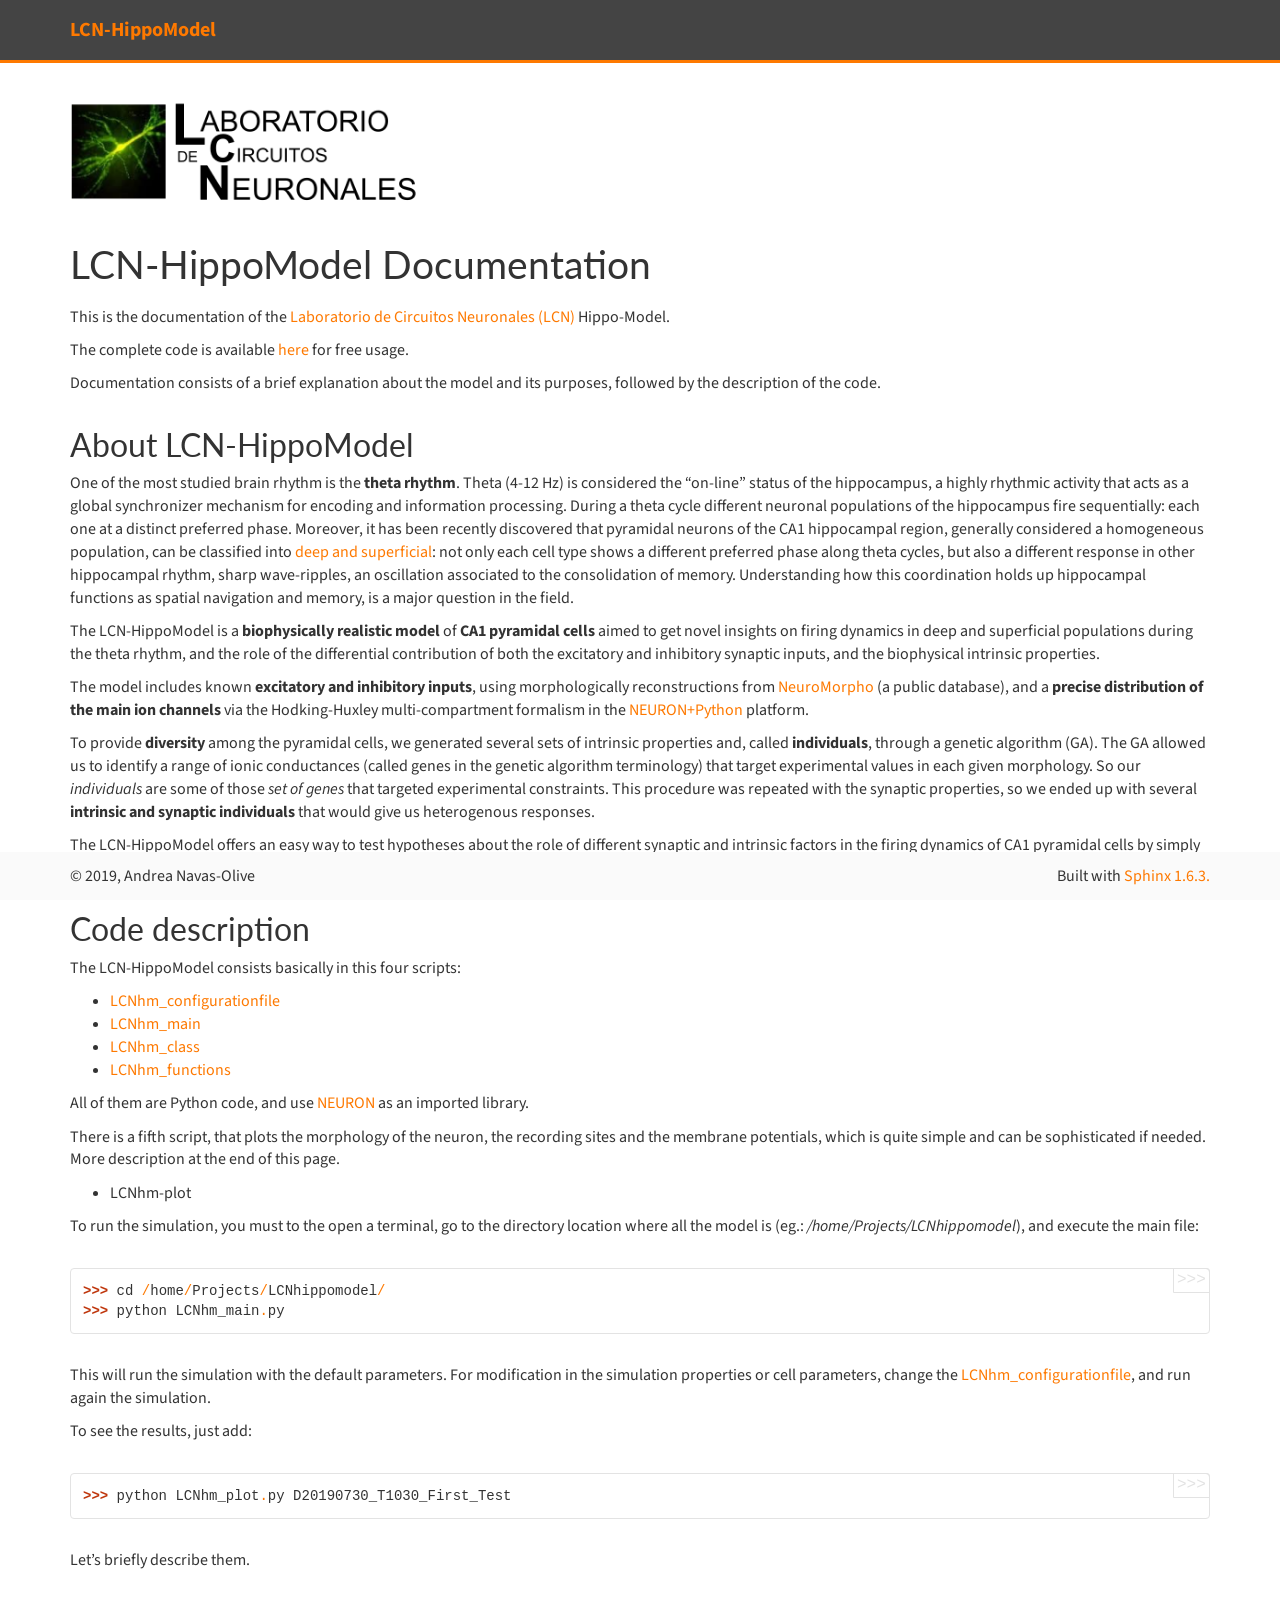
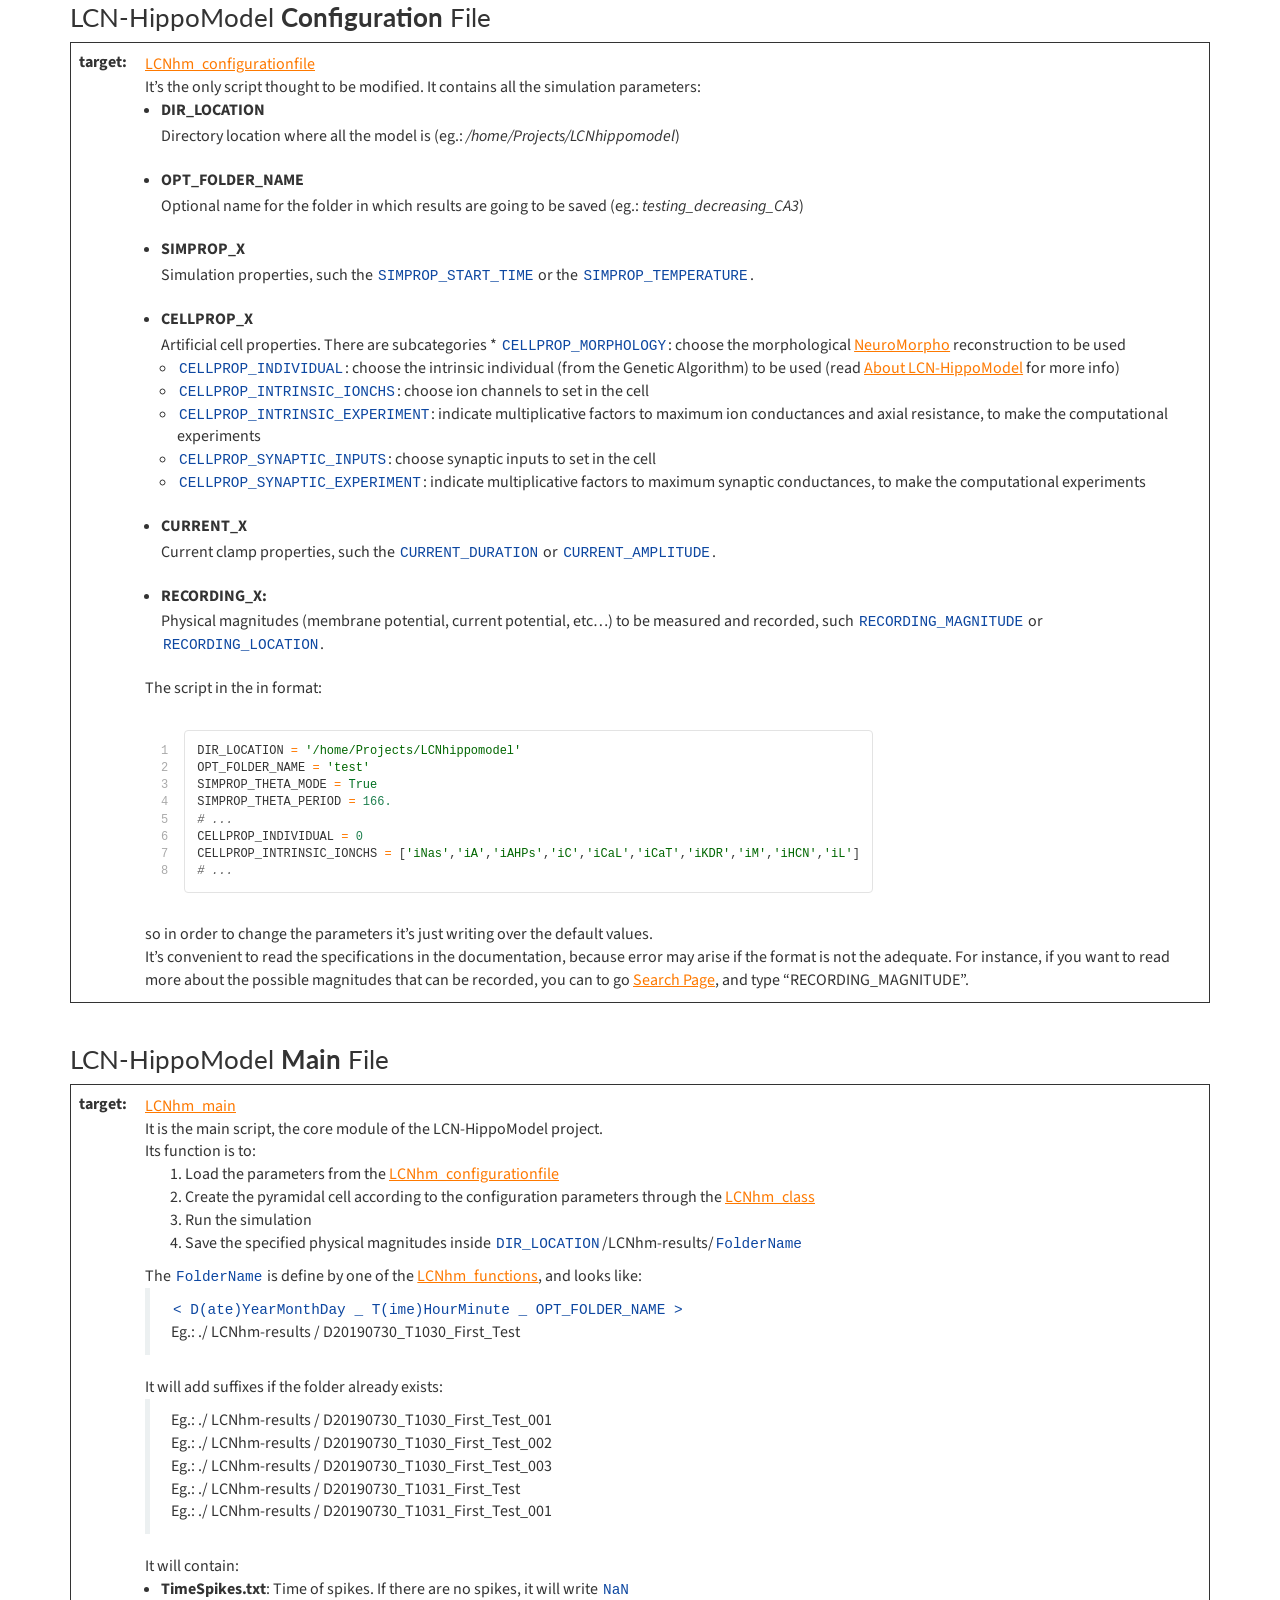
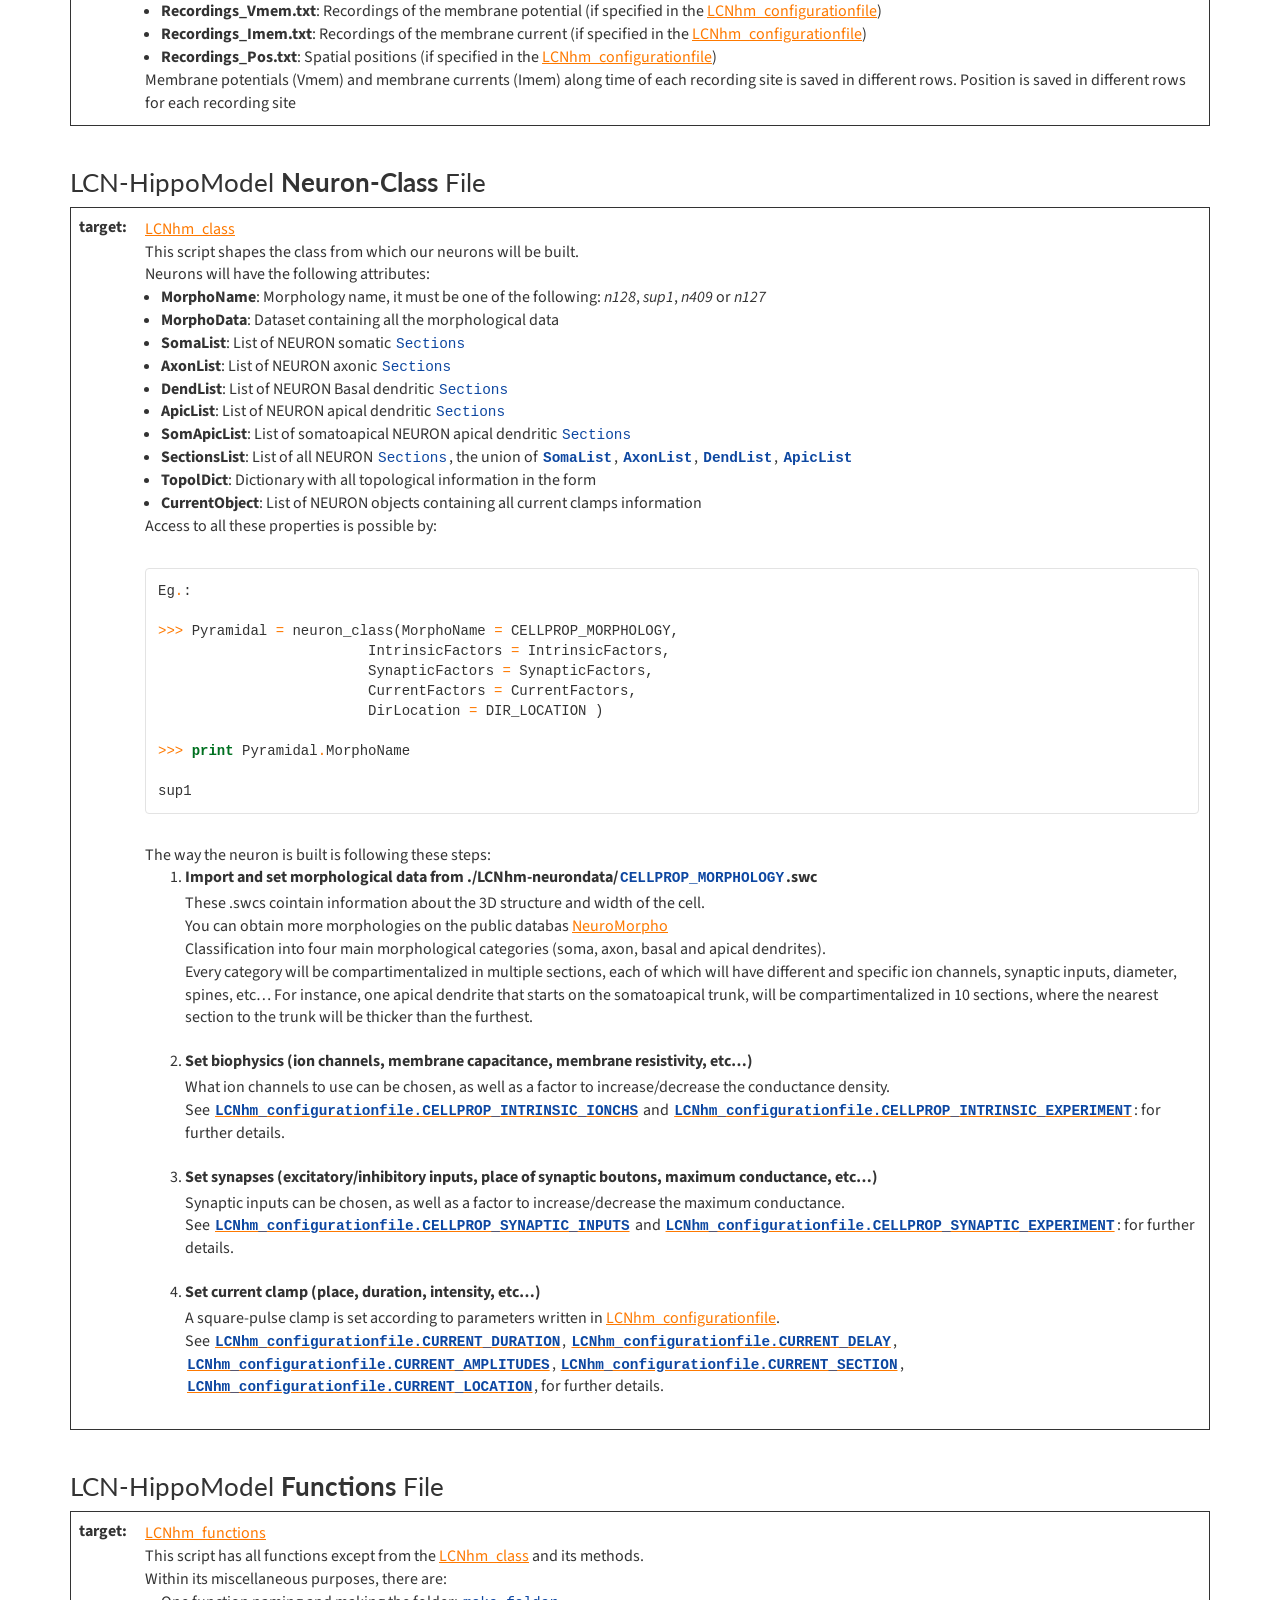
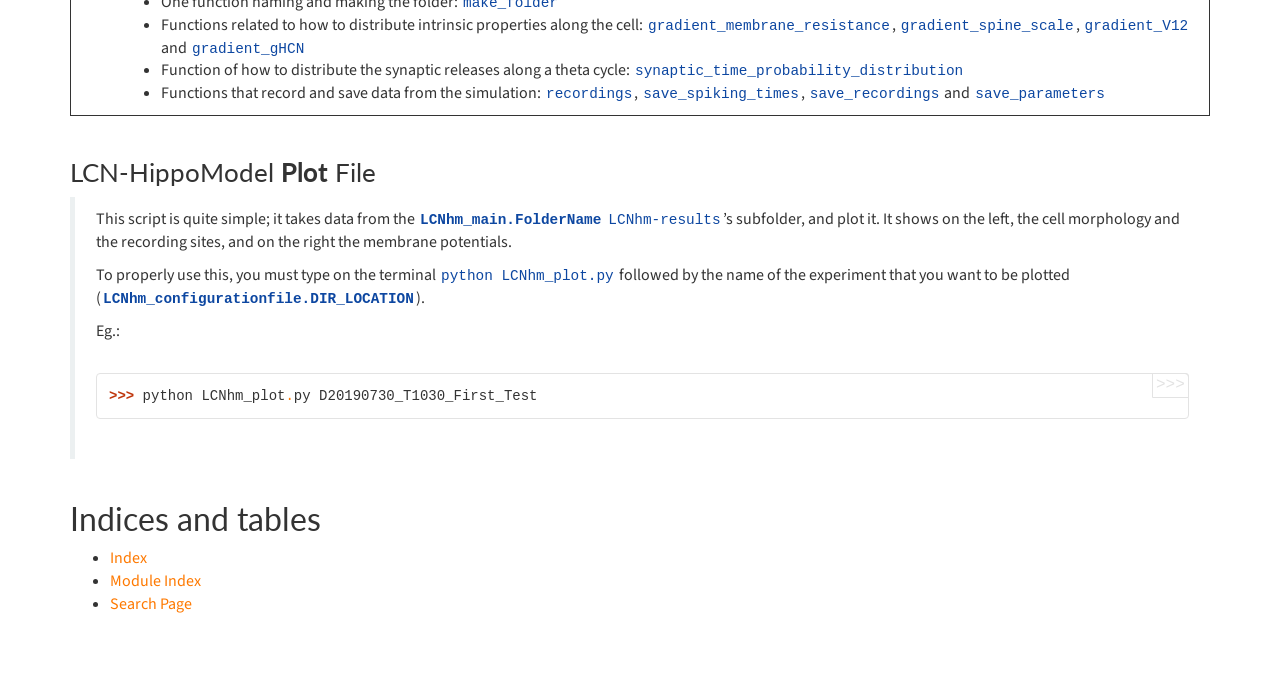
==== commit c6816b09: "Updating sphinx-docs" ====
--- a/sphinx-docs/_build/html/index.html
+++ b/sphinx-docs/_build/html/index.html
@@ -84,6 +84,7 @@
 <p>This is the documentation of the
 <a class="reference external" href="http://hippo-circuitlab.es/">Laboratorio de Circuitos Neuronales (LCN)</a>
 Hippo-Model.</p>
+<p>The complete code is available <a class="reference external" href="https://github.com/acnavasolive/LCN-HippoModel/">here</a> for free usage.</p>
 <p>Documentation consists of a brief explanation about the model and its
 purposes, followed by the description of the code.</p>
 <div class="section" id="about-lcn-hippomodel">
@@ -94,7 +95,7 @@
 neuronal populations of the hippocampus fire sequentially: each one at
 a distinct preferred phase. Moreover, it has been recently discovered that pyramidal neurons of
 the CA1 hippocampal region, generally considered a homogeneous population, can be classified
-into <strong>deep</strong> and <strong>superficial</strong>: not only each cell type shows a different preferred phase along theta
+into <a class="reference external" href="https://www.sciencedirect.com/science/article/pii/S0959438817302994?via%3Dihub">deep and superficial</a>: not only each cell type shows a different preferred phase along theta
 cycles, but also a different response in other hippocampal rhythm, sharp wave-ripples, an oscillation
 associated to the consolidation of memory. Understanding how this coordination holds up hippocampal
 functions as spatial navigation and memory, is a major question in the field.</p>
@@ -103,7 +104,7 @@
 contribution of both the excitatory and inhibitory synaptic inputs, and the biophysical intrinsic
 properties.</p>
 <p>The model includes known <strong>excitatory and inhibitory inputs</strong>, using morphologically reconstructions
-from <a class="reference external" href="http://neuromorpho.org/">NeuroMorpho</a> (a public database), and a <strong>precise distribution
+from <a class="reference external" href="http://neuromorpho.org/NeuroMorpho_ArchiveLinkout.jsp?ARCHIVE=prida&amp;DATE=2017-03-30">NeuroMorpho</a> (a public database), and a <strong>precise distribution
 of the main ion channels</strong> via the Hodking-Huxley multi-compartment formalism in the
 <a class="reference external" href="https://www.neuron.yale.edu/neuron/">NEURON+Python</a> platform.</p>
 <p>To provide <strong>diversity</strong> among the pyramidal cells, we generated several sets of intrinsic properties and, called
@@ -129,7 +130,7 @@
 </div>
 <p>All of them are Python code, and use <a class="reference external" href="https://www.neuron.yale.edu/neuron/">NEURON</a> as an imported library.</p>
 <p>There is a fifth script, that plots the morphology of the neuron, the recording sites and the membrane potentials,
-which is quite simple and can be sophisticated if needed.</p>
+which is quite simple and can be sophisticated if needed. More description at the end of this page.</p>
 <ul class="simple">
 <li>LCNhm-plot</li>
 </ul>
